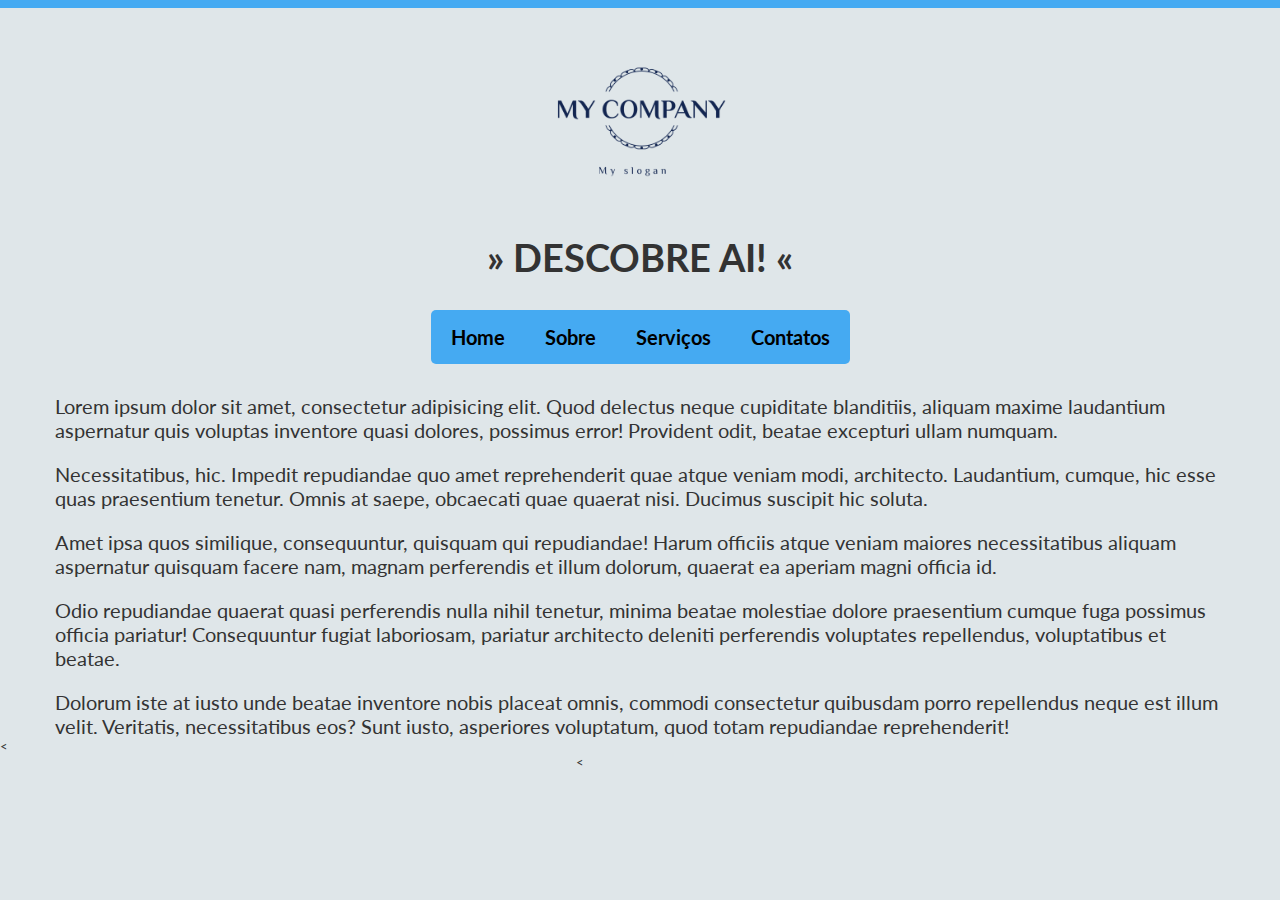
==== index.html @ ab08f39c "Add files via upload" ====
<!DOCTYPE html>
<html lang="pt-br">
<head>
	<meta charset="UTF-8">

	<!-- Metatags do projeto -->
	<meta name="viewport" content="width=device-width, initial-scale=1.0">
	
	<title>DescobreAi!</title>

	<!-- Fonte -->
	<!-- <link href="https://fonts.googleapis.com/css?family=Dosis:400,700" rel="stylesheet"> -->

	<link href="https://fonts.googleapis.com/css?family=Lato&display=swap" rel="stylesheet">

	<!-- Folha de estilo -->
	<link rel="stylesheet" href="estilo.css">
</head>
<body>
	

	<!-- conteudo principal do site / Conteiner pra alinhar o conteudo no centro-->
	<div class="container">
		
		<header class="header">
			<a class="logo" href="#" title="Wtricks Tutoriais">
				<img src="logo.png" alt="DescobreAi WEB" width="200px">
			</a>

			<h1 class="titulo-site">» Descobre Ai! «</h1>

			<!-- Inicio do menu -->
			<nav class="nav">
				<ul class="nav-list">
					<li class="nav-item"><a href="#" title="Home">Home</a></li>
					<li class="nav-item"><a href="#" title="Sobre">Sobre</a></li>
					<li class="nav-item"><a href="#" title="Serviços">Serviços</a></li>
					<li class="nav-item"><a href="#" title="Contatos">Contatos</a></li>
				</ul>
			</nav>
			<!-- fim do menu -->

		</header> <!-- final do header -->

		<section id="principal">
			<p>Lorem ipsum dolor sit amet, consectetur adipisicing elit. Quod delectus neque cupiditate blanditiis, aliquam maxime laudantium aspernatur quis voluptas inventore quasi dolores, possimus error! Provident odit, beatae excepturi ullam numquam.</p>
			<p>Necessitatibus, hic. Impedit repudiandae quo amet reprehenderit quae atque veniam modi, architecto. Laudantium, cumque, hic esse quas praesentium tenetur. Omnis at saepe, obcaecati quae quaerat nisi. Ducimus suscipit hic soluta.</p>
			<p>Amet ipsa quos similique, consequuntur, quisquam qui repudiandae! Harum officiis atque veniam maiores necessitatibus aliquam aspernatur quisquam facere nam, magnam perferendis et illum dolorum, quaerat ea aperiam magni officia id.</p>
			<p>Odio repudiandae quaerat quasi perferendis nulla nihil tenetur, minima beatae molestiae dolore praesentium cumque fuga possimus officia pariatur! Consequuntur fugiat laboriosam, pariatur architecto deleniti perferendis voluptates repellendus, voluptatibus et beatae.</p>
			<p>Dolorum iste at iusto unde beatae inventore nobis placeat omnis, commodi consectetur quibusdam porro repellendus neque est illum velit. Veritatis, necessitatibus eos? Sunt iusto, asperiores voluptatum, quod totam repudiandae reprehenderit!</p>
		</section>
	</div> <!-- Final do container -->

	<!-- script do site -->
	<script src="comportamento.js"></script>

	<<footer>
		<<div class="logotipo">
				<nav class="redes">
				<ul>
					<li><a href="#" target="_blank"><img src="img/facebook.png" alt=""></a></li>
					<li><a href="#" target="_blank"><img src="img/google.png" alt=""></a></li>
					<li><a href="#" target="_blank"><img src="img/instagram.png" alt=""></a></li>
					<li><a href="#" target="_blank"><img src="img/twitter.png" alt=""></a></li>
					<li><a href="#" target="_blank"><img src="img/youtube.png" alt=""></a></li>
				</ul>
			</nav>
		</div>
		
	</footer>
</body>
</html>
---- estilo.css ----
* {
	margin:  0;
	padding:  0;
	box-sizing: border-box;
}

body {
	background:  #dfe6e9;
	font-family: 'Lato', sans-serif;
	/*Medida Utilizada para designer responsivo */
	font-size: 1vw; 
	border-top:  8px solid #45aaf2;	
	color: #333;
}

.container {
	width: 100%;
	margin: 0 auto;
	padding: 0 30px;
}
	@media (min-width: 1170px) {
		.container {
			width: 1170px;
			padding: 0;
			/*border: 1px solid #000 --> debug para validar a margem*/
		}
	}

/* estilo do header */
.header {
}
	.logo {
		display: block;
		width: 200px;
		margin: 20px auto;
		margin-top: 28px;
	}	

	.titulo-site {
		width: 100%;
		text-align: center;
		font-size: 5vw;
		text-transform: uppercase;
		padding: 10px;
	}
		@media (min-width: 768px) {
			.titulo-site {
				font-size: 3vw;
			}
		}

/* estilo do menu */
.nav {
	position: relative;
	display: inline-block;
	font-size: 1.6vw;
	font-weight: 700;
	width: 100%;
	text-align: center;
	display: flex;
	justify-content: center;
	margin-top: 20px;
}
	.nav-list {

	}
		.nav-item {
			float: left;
			*display:  inline;
			zoom: 1;
			list-style: none;
		}
			.nav-item a {
				display: block;
				padding:  15px 20px;
				text-decoration: none;
				color: #000;
				background: #45aaf2;	
			}
				.nav-item:last-child a {
					border-radius: 0 5px 5px 0;
				}

				.nav-item a:hover {
					background: #706fd3;
				}

	/* Menu responsivo tags adcionada no javaScript */
	.nav-mobile {
		display: none;
		cursor:  pointer;
		position: absolute;
		top:  0;
		left: 0;
		background: #45aaf2;
		border-radius: 5px;
		line-height: 50px;
		width: 100%;
		height: 50px;
	} 
		.nav-mobile:after {
			content: "↓ MENU";
		}

	.nav-active {
		display: block !important;
		margin-top: 50px;
	}

	.nav-mobile-open {
		border-radius: 5px 5px 0 0;
	}
		.nav-mobile-open:after {
			content:  "↑ FECHAR MENU";
		}

/* Menu responsivo */
@media (max-width: 480px) {
	.nav-item:first-child a {
		border-radius: 0 !important;
	}
}

@media (min-width: 480px) {
	
	.nav-mobile {
		left: 50%;
		width: 300px;
		margin-left: -150px;
	}

	.nav-item:first-child a {
		border-radius: 5px 0 0 5px;
	}
}
/*Será aplicado nos dispositivos com telas maiores de 768 */
@media (max-width: 768px) {
	.nav {
		font-size: 5vw;
		min-height: 50px;
	}
		.nav-list {
			width: 100%;
			display: none;
		}
			.nav-item {
				width: 100%;
				float: none;
				border-top:  1px solid #FFCF00;
			}
				.nav-item:first-child a {
					border-radius: 5px 5px 0 0;
				}

				.nav-item:last-child a {
					border-radius: 0 0 5px 5px;
				}

	/* Deixa o menu mobile visivel só para celulares e tablets */
	.nav-mobile {
		display: block;
	}
}

.footer {
    posicion: absolute;
    bottom: 0px;
    width: 100%;
}

	.logotipo {
    width: 100%;
    text-align: center;
    font-size: 0.7em;
  }

	.logotipo img {
    width: 20%;
    vertical-align: middle;
}

	.redes {
    width: 100%;
    text-align: center;
}

	.redes img {
    width: 18%;
}

	.redes ul li {
    list-style-type: none;
    display: inline;
}

	@media (min-width: 768px) {
		.footer {
   		 width: 100%;
    	margin-bottom: 3%;
		}

		.logotipo {
    	font-size: 1em;
    	width: 45%;
    	float: left;
    	text-align: center;
		}
		
		.redes {
   		 width: 45%;
    	 float: right;
    	 margin-rigth: 1%;
    	text-align: center;
		}
   }

   @media (min-width: 768px) {


}
	


#principal {
	margin-top:  30px;
}
	#principal p {
		font-size: 3.5vw;
		margin-top: 20px;
	}
		@media (min-width: 768px) {
			#principal p {
				font-size: 1.6vw;
			}
		}
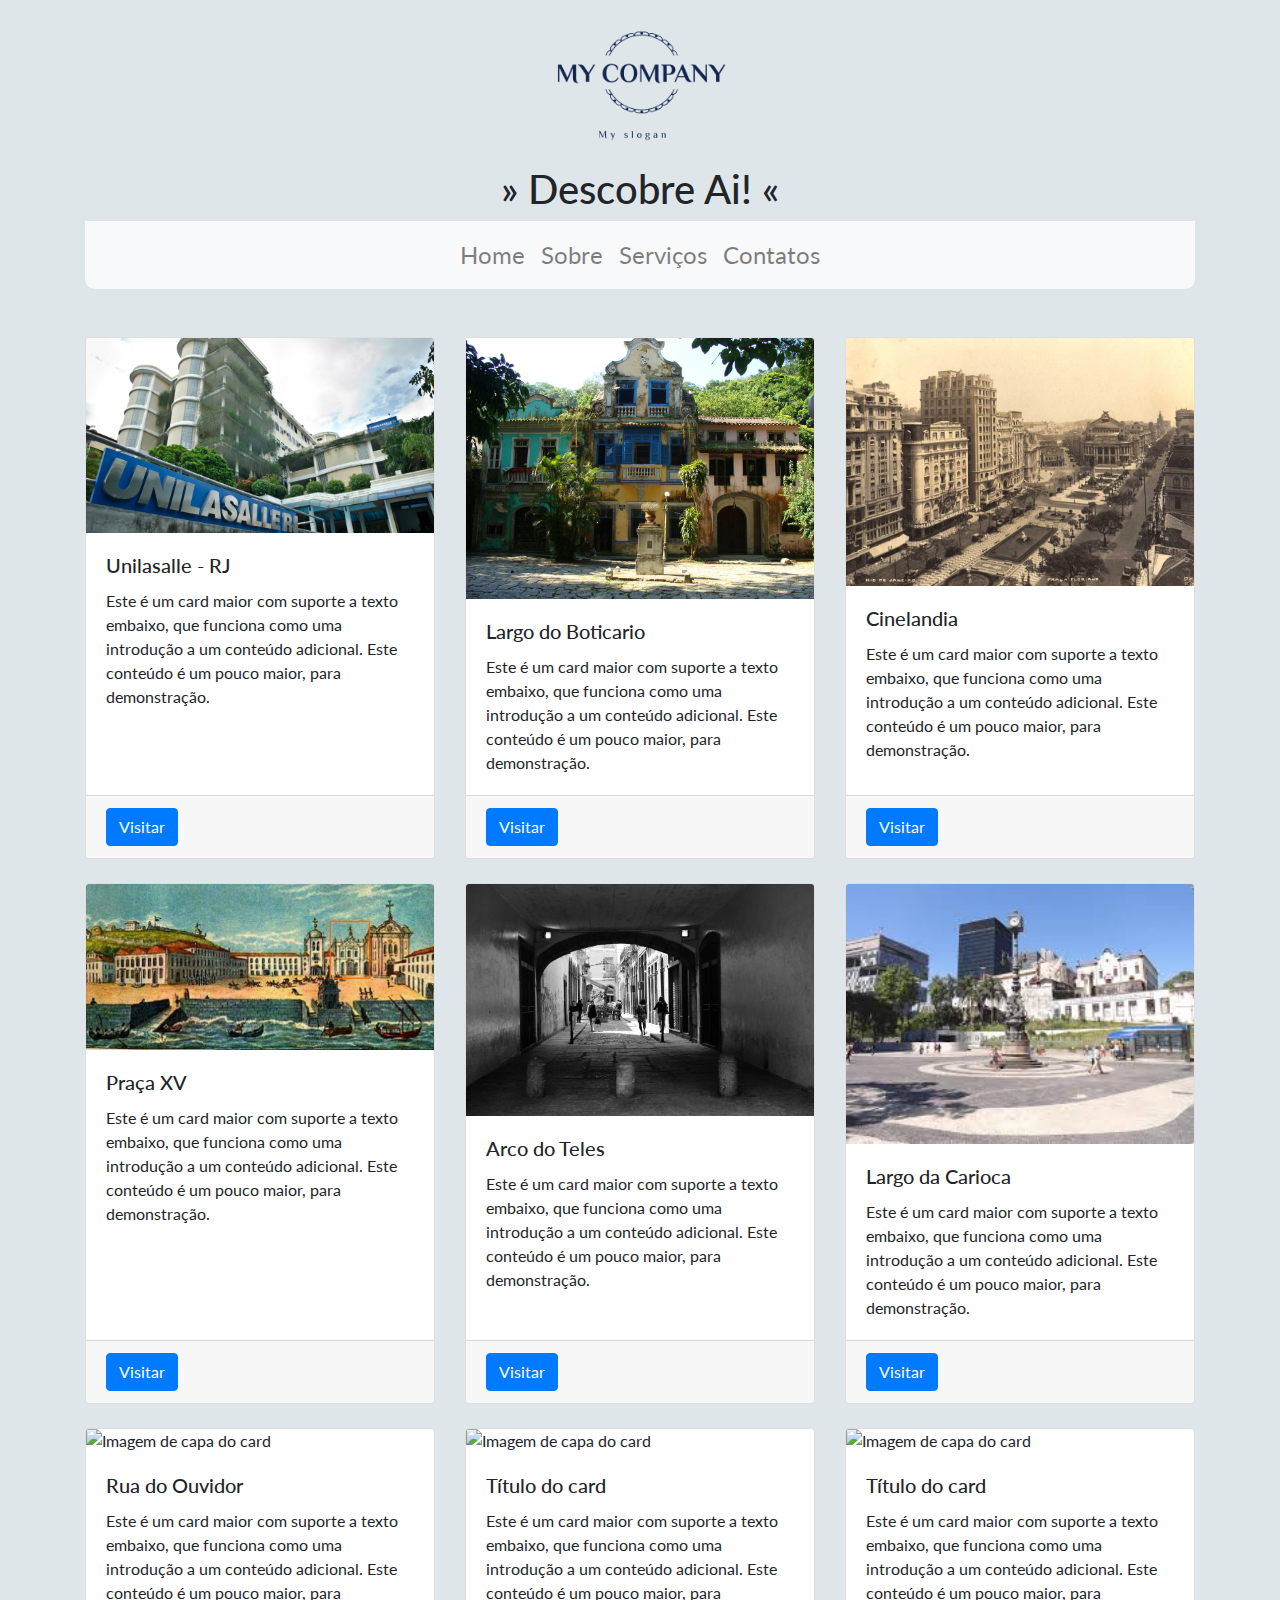
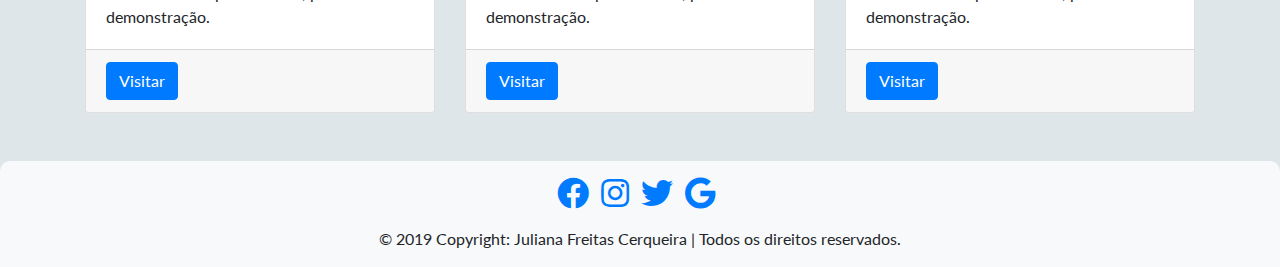
==== commit e304eab4: "Atualização 07/10" ====
--- a/index.html
+++ b/index.html
@@ -8,11 +8,18 @@
 	
 	<title>DescobreAi!</title>
 
-	<!-- Fonte -->
-	<!-- <link href="https://fonts.googleapis.com/css?family=Dosis:400,700" rel="stylesheet"> -->
+	<link rel="stylesheet" href="css/bootstrap.min.css">
+	<script src="js/jquery.js"></script>
+	<script src="js/bootstrap.min.js"></script>
 
+	<!-- Fonte Google -->
 	<link href="https://fonts.googleapis.com/css?family=Lato&display=swap" rel="stylesheet">
 
+	<!-- Font Awesome -->
+	<link href="https://cdnjs.cloudflare.com/ajax/libs/font-awesome/5.11.2/css/all.css" rel="stylesheet">
+
+		
+	
 	<!-- Folha de estilo -->
 	<link rel="stylesheet" href="estilo.css">
 </head>
@@ -21,52 +28,159 @@
 
 	<!-- conteudo principal do site / Conteiner pra alinhar o conteudo no centro-->
 	<div class="container">
-		
-		<header class="header">
-			<a class="logo" href="#" title="Wtricks Tutoriais">
+		<header class="text-center">
+			<a class="logo" href="#" title="">
 				<img src="logo.png" alt="DescobreAi WEB" width="200px">
 			</a>
+			<h1 class="titulo-site">» Descobre Ai! «</h1>
+		</header> <!-- final do header -->
+				
 
-			<h1 class="titulo-site">» Descobre Ai! «</h1>
+		<nav class="navbar sticky-top navbar-expand-lg  navbar-light bg-light" id="navbarDefault"><!-- Inicio do menu -->
+			<button class="navbar-toggler" type="button" data-toggle="collapse" data-target="#navbarNavDropdown" aria-controls="navbarNavDropdown" aria-expanded="false" aria-label="Toggle navigation">
+				<span class="navbar-toggler-icon"></span>
+			</button>
+			<div class="collapse navbar-collapse justify-content-center" id="navbarNavDropdown">
+				<ul class="navbar-nav ">
+					<li class="nav-item"><a class="nav-link" href="index.html" title="Home">Home</a></li>
+					<li class="nav-item"><a class="nav-link" href="sobre.html" title="Sobre">Sobre</a></li>
+					<li class="nav-item"><a class="nav-link" href="#servicos" title="Serviços">Serviços</a></li>
+					<li class="nav-item"><a class="nav-link" href="#contatos" title="Contatos">Contatos</a></li>
+				</ul>
+			</div>
+		</nav>	<!-- fim do menu -->
+		<br/>
+   		<br/>
+		<div class="card-deck">
 
-			<!-- Inicio do menu -->
-			<nav class="nav">
-				<ul class="nav-list">
-					<li class="nav-item"><a href="#" title="Home">Home</a></li>
-					<li class="nav-item"><a href="#" title="Sobre">Sobre</a></li>
-					<li class="nav-item"><a href="#" title="Serviços">Serviços</a></li>
-					<li class="nav-item"><a href="#" title="Contatos">Contatos</a></li>
-				</ul>
-			</nav>
-			<!-- fim do menu -->
+  			<div class="card">
+   				<img class="card-img-top" src="img/unilasalle.png" alt="Imagem de capa do card">
+   					<div class="card-body">
+    					<h5 class="card-title">Unilasalle - RJ</h5>
+    					<p class="card-text">Este é um card maior com suporte a texto embaixo, que funciona como uma introdução a um conteúdo adicional. Este conteúdo é um pouco maior, para demonstração.</p>
+    				</div>
+   				<div class="card-footer">
+      				<a href="#" class="btn btn-primary">Visitar</a>
+    			</div>
+  			</div>
 
-		</header> <!-- final do header -->
+    		<div class="card">
+   				<img class="card-img-top" src="img/boticario.png" alt="Imagem de capa do card">
+   					<div class="card-body">
+    					<h5 class="card-title">Largo do Boticario</h5>
+    					<p class="card-text">Este é um card maior com suporte a texto embaixo, que funciona como uma introdução a um conteúdo adicional. Este conteúdo é um pouco maior, para demonstração.</p>
+    				</div>
+   				<div class="card-footer">
+      				<a href="#" class="btn btn-primary">Visitar</a>
+    			</div>
+  			</div>
 
-		<section id="principal">
-			<p>Lorem ipsum dolor sit amet, consectetur adipisicing elit. Quod delectus neque cupiditate blanditiis, aliquam maxime laudantium aspernatur quis voluptas inventore quasi dolores, possimus error! Provident odit, beatae excepturi ullam numquam.</p>
-			<p>Necessitatibus, hic. Impedit repudiandae quo amet reprehenderit quae atque veniam modi, architecto. Laudantium, cumque, hic esse quas praesentium tenetur. Omnis at saepe, obcaecati quae quaerat nisi. Ducimus suscipit hic soluta.</p>
-			<p>Amet ipsa quos similique, consequuntur, quisquam qui repudiandae! Harum officiis atque veniam maiores necessitatibus aliquam aspernatur quisquam facere nam, magnam perferendis et illum dolorum, quaerat ea aperiam magni officia id.</p>
-			<p>Odio repudiandae quaerat quasi perferendis nulla nihil tenetur, minima beatae molestiae dolore praesentium cumque fuga possimus officia pariatur! Consequuntur fugiat laboriosam, pariatur architecto deleniti perferendis voluptates repellendus, voluptatibus et beatae.</p>
-			<p>Dolorum iste at iusto unde beatae inventore nobis placeat omnis, commodi consectetur quibusdam porro repellendus neque est illum velit. Veritatis, necessitatibus eos? Sunt iusto, asperiores voluptatum, quod totam repudiandae reprehenderit!</p>
-		</section>
+  		  	<div class="card">
+   				<img class="card-img-top" src="img/cinelandia.png" alt="Imagem de capa do card">
+   					<div class="card-body">
+    					<h5 class="card-title">Cinelandia</h5>
+    					<p class="card-text">Este é um card maior com suporte a texto embaixo, que funciona como uma introdução a um conteúdo adicional. Este conteúdo é um pouco maior, para demonstração.</p>
+    				</div>
+   				<div class="card-footer">
+      				<a href="#" class="btn btn-primary">Visitar</a>
+    			</div>
+  			</div>
+</div>
+<br/>
+		<div class="card-deck">
+
+  			<div class="card">
+   				<img class="card-img-top" src="img/praca_xv.png" alt="Imagem de capa do card">
+   					<div class="card-body">
+    					<h5 class="card-title">Praça XV</h5>
+    					<p class="card-text">Este é um card maior com suporte a texto embaixo, que funciona como uma introdução a um conteúdo adicional. Este conteúdo é um pouco maior, para demonstração.</p>
+    				</div>
+   				<div class="card-footer">
+      				<a href="#" class="btn btn-primary">Visitar</a>
+    			</div>
+  			</div>
+
+    		<div class="card">
+   				<img class="card-img-top" src="img/arco_teles.png" alt="Imagem de capa do card">
+   					<div class="card-body">
+    					<h5 class="card-title">Arco do Teles</h5>
+    					<p class="card-text">Este é um card maior com suporte a texto embaixo, que funciona como uma introdução a um conteúdo adicional. Este conteúdo é um pouco maior, para demonstração.</p>
+    				</div>
+   				<div class="card-footer">
+      				<a href="#" class="btn btn-primary">Visitar</a>
+    			</div>
+  			</div>
+
+  		  	<div class="card">
+   				<img class="card-img-top" src="img/largo_carioca.png" alt="Imagem de capa do card">
+   					<div class="card-body">
+    					<h5 class="card-title">Largo da Carioca</h5>
+    					<p class="card-text">Este é um card maior com suporte a texto embaixo, que funciona como uma introdução a um conteúdo adicional. Este conteúdo é um pouco maior, para demonstração.</p>
+    				</div>
+   				<div class="card-footer">
+      				<a href="#" class="btn btn-primary">Visitar</a>
+    			</div>
+  			</div>
+</div>
+<br/>
+		<div class="card-deck">
+
+  			<div class="card">
+   				<img class="card-img-top" src=".../100px180/" alt="Imagem de capa do card">
+   					<div class="card-body">
+    					<h5 class="card-title">Rua do Ouvidor</h5>
+    					<p class="card-text">Este é um card maior com suporte a texto embaixo, que funciona como uma introdução a um conteúdo adicional. Este conteúdo é um pouco maior, para demonstração.</p>
+    				</div>
+   				<div class="card-footer">
+      				<a href="#" class="btn btn-primary">Visitar</a>
+    			</div>
+  			</div>
+
+    		<div class="card">
+   				<img class="card-img-top" src=".../100px180/" alt="Imagem de capa do card">
+   					<div class="card-body">
+    					<h5 class="card-title">Título do card</h5>
+    					<p class="card-text">Este é um card maior com suporte a texto embaixo, que funciona como uma introdução a um conteúdo adicional. Este conteúdo é um pouco maior, para demonstração.</p>
+    				</div>
+   				<div class="card-footer">
+      				<a href="#" class="btn btn-primary">Visitar</a>
+    			</div>
+  			</div>
+
+  		  	<div class="card">
+   				<img class="card-img-top" src=".../100px180/" alt="Imagem de capa do card">
+   					<div class="card-body">
+    					<h5 class="card-title">Título do card</h5>
+    					<p class="card-text">Este é um card maior com suporte a texto embaixo, que funciona como uma introdução a um conteúdo adicional. Este conteúdo é um pouco maior, para demonstração.</p>
+    				</div>
+   				<div class="card-footer">
+      				<a href="#" class="btn btn-primary">Visitar</a>
+    			</div>
+  			</div>
+</div>
+			<!-- Final dos Cards -->
+		</div>
+		<br/>
+   		<br/>
+
+			<!-- Footer -->
+		<footer class="font-small text-center bg-light">
+
+			<div class="pt-3 ">
+				<a class="pr-2 " href=""><i class="fab fa-2x fa-facebook"></i></i></a>
+				<a class="pr-2 " href=""><i class="fab fa-2x fa-instagram"></i></a>
+				<a class="pr-2 " href=""><i class="fab fa-2x fa-twitter"></i></a>
+				<a class="pr-2 " href=""><i class="fab fa-2x fa-google"></i></a>
+			</div>
+
+			<!-- Copyright -->
+			<div class="footer-copyright py-3">© 2019 Copyright: Juliana Freitas Cerqueira | Todos os direitos reservados.</div>
+			<!-- Copyright -->
+
+		</footer>
+		<!-- Footer -->
+		
 	</div> <!-- Final do container -->
 
-	<!-- script do site -->
-	<script src="comportamento.js"></script>
-
-	<<footer>
-		<<div class="logotipo">
-				<nav class="redes">
-				<ul>
-					<li><a href="#" target="_blank"><img src="img/facebook.png" alt=""></a></li>
-					<li><a href="#" target="_blank"><img src="img/google.png" alt=""></a></li>
-					<li><a href="#" target="_blank"><img src="img/instagram.png" alt=""></a></li>
-					<li><a href="#" target="_blank"><img src="img/twitter.png" alt=""></a></li>
-					<li><a href="#" target="_blank"><img src="img/youtube.png" alt=""></a></li>
-				</ul>
-			</nav>
-		</div>
-		
-	</footer>
 </body>
 </html>--- a/estilo.css
+++ b/estilo.css
@@ -1,238 +1,23 @@
-* {
-	margin:  0;
-	padding:  0;
-	box-sizing: border-box;
+﻿body {
+	background:  #dfe6e9;
+	font-family: 'Lato', sans-serif;
 }
 
-body {
-	background:  #dfe6e9;
-	font-family: 'Lato', sans-serif;
-	/*Medida Utilizada para designer responsivo */
-	font-size: 1vw; 
-	border-top:  8px solid #45aaf2;	
-	color: #333;
+nav{
+	border-bottom-left-radius: 10px;
+	border-bottom-right-radius: 10px;
+	font-size: 150%
 }
 
-.container {
-	width: 100%;
-	margin: 0 auto;
-	padding: 0 30px;
-}
-	@media (min-width: 1170px) {
-		.container {
-			width: 1170px;
-			padding: 0;
-			/*border: 1px solid #000 --> debug para validar a margem*/
-		}
-	}
-
-/* estilo do header */
-.header {
-}
-	.logo {
-		display: block;
-		width: 200px;
-		margin: 20px auto;
-		margin-top: 28px;
-	}	
-
-	.titulo-site {
-		width: 100%;
-		text-align: center;
-		font-size: 5vw;
-		text-transform: uppercase;
-		padding: 10px;
-	}
-		@media (min-width: 768px) {
-			.titulo-site {
-				font-size: 3vw;
-			}
-		}
-
-/* estilo do menu */
-.nav {
-	position: relative;
-	display: inline-block;
-	font-size: 1.6vw;
-	font-weight: 700;
-	width: 100%;
-	text-align: center;
-	display: flex;
-	justify-content: center;
-	margin-top: 20px;
-}
-	.nav-list {
-
-	}
-		.nav-item {
-			float: left;
-			*display:  inline;
-			zoom: 1;
-			list-style: none;
-		}
-			.nav-item a {
-				display: block;
-				padding:  15px 20px;
-				text-decoration: none;
-				color: #000;
-				background: #45aaf2;	
-			}
-				.nav-item:last-child a {
-					border-radius: 0 5px 5px 0;
-				}
-
-				.nav-item a:hover {
-					background: #706fd3;
-				}
-
-	/* Menu responsivo tags adcionada no javaScript */
-	.nav-mobile {
-		display: none;
-		cursor:  pointer;
-		position: absolute;
-		top:  0;
-		left: 0;
-		background: #45aaf2;
-		border-radius: 5px;
-		line-height: 50px;
-		width: 100%;
-		height: 50px;
-	} 
-		.nav-mobile:after {
-			content: "↓ MENU";
-		}
-
-	.nav-active {
-		display: block !important;
-		margin-top: 50px;
-	}
-
-	.nav-mobile-open {
-		border-radius: 5px 5px 0 0;
-	}
-		.nav-mobile-open:after {
-			content:  "↑ FECHAR MENU";
-		}
-
-/* Menu responsivo */
-@media (max-width: 480px) {
-	.nav-item:first-child a {
-		border-radius: 0 !important;
-	}
+footer{
+	border-top-left-radius: 10px;
+	border-top-right-radius: 10px;
 }
 
-@media (min-width: 480px) {
-	
-	.nav-mobile {
-		left: 50%;
-		width: 300px;
-		margin-left: -150px;
-	}
 
-	.nav-item:first-child a {
-		border-radius: 5px 0 0 5px;
-	}
+section{
+	padding-top: 60px;
 }
-/*Será aplicado nos dispositivos com telas maiores de 768 */
-@media (max-width: 768px) {
-	.nav {
-		font-size: 5vw;
-		min-height: 50px;
-	}
-		.nav-list {
-			width: 100%;
-			display: none;
-		}
-			.nav-item {
-				width: 100%;
-				float: none;
-				border-top:  1px solid #FFCF00;
-			}
-				.nav-item:first-child a {
-					border-radius: 5px 5px 0 0;
-				}
-
-				.nav-item:last-child a {
-					border-radius: 0 0 5px 5px;
-				}
-
-	/* Deixa o menu mobile visivel só para celulares e tablets */
-	.nav-mobile {
-		display: block;
-	}
-}
-
-.footer {
-    posicion: absolute;
-    bottom: 0px;
-    width: 100%;
-}
-
-	.logotipo {
-    width: 100%;
-    text-align: center;
-    font-size: 0.7em;
-  }
-
-	.logotipo img {
-    width: 20%;
-    vertical-align: middle;
-}
-
-	.redes {
-    width: 100%;
-    text-align: center;
-}
-
-	.redes img {
-    width: 18%;
-}
-
-	.redes ul li {
-    list-style-type: none;
-    display: inline;
-}
-
-	@media (min-width: 768px) {
-		.footer {
-   		 width: 100%;
-    	margin-bottom: 3%;
-		}
-
-		.logotipo {
-    	font-size: 1em;
-    	width: 45%;
-    	float: left;
-    	text-align: center;
-		}
-		
-		.redes {
-   		 width: 45%;
-    	 float: right;
-    	 margin-rigth: 1%;
-    	text-align: center;
-		}
-   }
-
-   @media (min-width: 768px) {
-
-
-}
-	
-
-
-#principal {
-	margin-top:  30px;
-}
-	#principal p {
-		font-size: 3.5vw;
-		margin-top: 20px;
-	}
-		@media (min-width: 768px) {
-			#principal p {
-				font-size: 1.6vw;
-			}
-		}
 
 
 
@@ -244,14 +29,3 @@
 
 
 
-
-
-
-
-
-
-
-
-
-
-
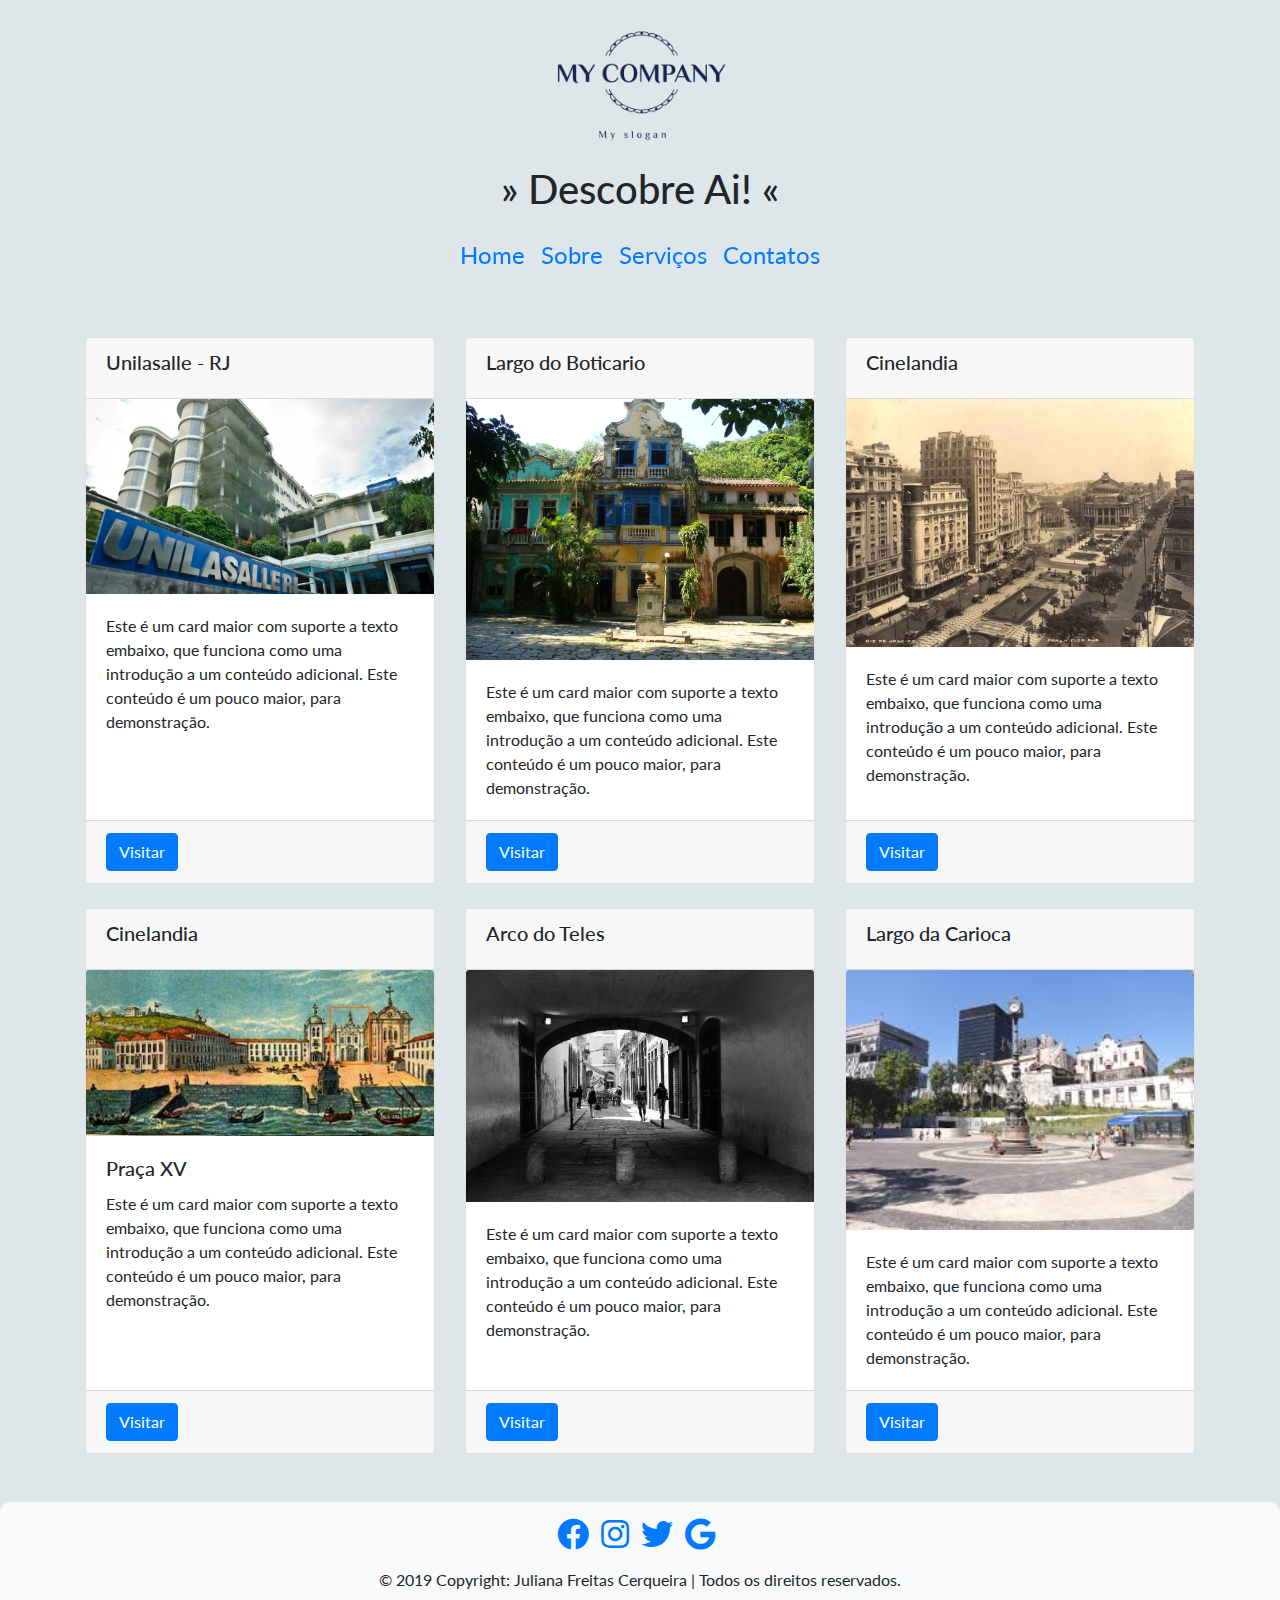
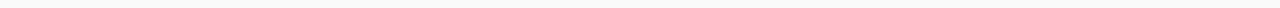
==== commit bd1616c7: "CSS alterado" ====
--- a/index.html
+++ b/index.html
@@ -29,14 +29,16 @@
 	<!-- conteudo principal do site / Conteiner pra alinhar o conteudo no centro-->
 	<div class="container">
 		<header class="text-center">
-			<a class="logo" href="#" title="">
+			<a class="logo" href="#" title="DescobreAi">
 				<img src="logo.png" alt="DescobreAi WEB" width="200px">
 			</a>
 			<h1 class="titulo-site">» Descobre Ai! «</h1>
-		</header> <!-- final do header -->
+		</header> 
+    <!-- final do header -->
 				
-
-		<nav class="navbar sticky-top navbar-expand-lg  navbar-light bg-light" id="navbarDefault"><!-- Inicio do menu -->
+    <!-- Inicio do menu --> 
+     <!-- "navbar-light bg-light"  deixa o menu claro -->
+		<nav class="navbar sticky-top navbar-expand-lg  " id="navbarDefault">
 			<button class="navbar-toggler" type="button" data-toggle="collapse" data-target="#navbarNavDropdown" aria-controls="navbarNavDropdown" aria-expanded="false" aria-label="Toggle navigation">
 				<span class="navbar-toggler-icon"></span>
 			</button>
@@ -54,9 +56,12 @@
 		<div class="card-deck">
 
   			<div class="card">
-   				<img class="card-img-top" src="img/unilasalle.png" alt="Imagem de capa do card">
+          <div class="card-header">
+             <h5 class="card-title">Unilasalle - RJ</h5>
+          </div>
+   				<img class="card-img-top" src="img/unilasalle.png" alt="Imagem de capa do card" >
    					<div class="card-body">
-    					<h5 class="card-title">Unilasalle - RJ</h5>
+    					
     					<p class="card-text">Este é um card maior com suporte a texto embaixo, que funciona como uma introdução a um conteúdo adicional. Este conteúdo é um pouco maior, para demonstração.</p>
     				</div>
    				<div class="card-footer">
@@ -65,9 +70,12 @@
   			</div>
 
     		<div class="card">
+          <div class="card-header">
+             <h5 class="card-title">Largo do Boticario</h5>
+          </div>
    				<img class="card-img-top" src="img/boticario.png" alt="Imagem de capa do card">
    					<div class="card-body">
-    					<h5 class="card-title">Largo do Boticario</h5>
+    					
     					<p class="card-text">Este é um card maior com suporte a texto embaixo, que funciona como uma introdução a um conteúdo adicional. Este conteúdo é um pouco maior, para demonstração.</p>
     				</div>
    				<div class="card-footer">
@@ -76,9 +84,12 @@
   			</div>
 
   		  	<div class="card">
+             <div class="card-header">
+                <h5 class="card-title">Cinelandia</h5>
+             </div>
    				<img class="card-img-top" src="img/cinelandia.png" alt="Imagem de capa do card">
    					<div class="card-body">
-    					<h5 class="card-title">Cinelandia</h5>
+    					
     					<p class="card-text">Este é um card maior com suporte a texto embaixo, que funciona como uma introdução a um conteúdo adicional. Este conteúdo é um pouco maior, para demonstração.</p>
     				</div>
    				<div class="card-footer">
@@ -90,7 +101,11 @@
 		<div class="card-deck">
 
   			<div class="card">
-   				<img class="card-img-top" src="img/praca_xv.png" alt="Imagem de capa do card">
+
+          <div class="card-header">
+             <h5 class="card-title">Cinelandia</h5>
+          </div>          
+   				<img class="card-img-top" src="img/praca_xv.png" alt="Imagem de capa do card" class="rounded-lg">
    					<div class="card-body">
     					<h5 class="card-title">Praça XV</h5>
     					<p class="card-text">Este é um card maior com suporte a texto embaixo, que funciona como uma introdução a um conteúdo adicional. Este conteúdo é um pouco maior, para demonstração.</p>
@@ -101,9 +116,12 @@
   			</div>
 
     		<div class="card">
+          <div class="card-header">
+             <h5 class="card-title">Arco do Teles</h5>
+          </div>
    				<img class="card-img-top" src="img/arco_teles.png" alt="Imagem de capa do card">
    					<div class="card-body">
-    					<h5 class="card-title">Arco do Teles</h5>
+    					
     					<p class="card-text">Este é um card maior com suporte a texto embaixo, que funciona como uma introdução a um conteúdo adicional. Este conteúdo é um pouco maior, para demonstração.</p>
     				</div>
    				<div class="card-footer">
@@ -112,9 +130,12 @@
   			</div>
 
   		  	<div class="card">
+            <div class="card-header">
+                <h5 class="card-title">Largo da Carioca</h5>
+            </div>
    				<img class="card-img-top" src="img/largo_carioca.png" alt="Imagem de capa do card">
    					<div class="card-body">
-    					<h5 class="card-title">Largo da Carioca</h5>
+    					
     					<p class="card-text">Este é um card maior com suporte a texto embaixo, que funciona como uma introdução a um conteúdo adicional. Este conteúdo é um pouco maior, para demonstração.</p>
     				</div>
    				<div class="card-footer">
@@ -123,46 +144,9 @@
   			</div>
 </div>
 <br/>
-		<div class="card-deck">
-
-  			<div class="card">
-   				<img class="card-img-top" src=".../100px180/" alt="Imagem de capa do card">
-   					<div class="card-body">
-    					<h5 class="card-title">Rua do Ouvidor</h5>
-    					<p class="card-text">Este é um card maior com suporte a texto embaixo, que funciona como uma introdução a um conteúdo adicional. Este conteúdo é um pouco maior, para demonstração.</p>
-    				</div>
-   				<div class="card-footer">
-      				<a href="#" class="btn btn-primary">Visitar</a>
-    			</div>
-  			</div>
-
-    		<div class="card">
-   				<img class="card-img-top" src=".../100px180/" alt="Imagem de capa do card">
-   					<div class="card-body">
-    					<h5 class="card-title">Título do card</h5>
-    					<p class="card-text">Este é um card maior com suporte a texto embaixo, que funciona como uma introdução a um conteúdo adicional. Este conteúdo é um pouco maior, para demonstração.</p>
-    				</div>
-   				<div class="card-footer">
-      				<a href="#" class="btn btn-primary">Visitar</a>
-    			</div>
-  			</div>
-
-  		  	<div class="card">
-   				<img class="card-img-top" src=".../100px180/" alt="Imagem de capa do card">
-   					<div class="card-body">
-    					<h5 class="card-title">Título do card</h5>
-    					<p class="card-text">Este é um card maior com suporte a texto embaixo, que funciona como uma introdução a um conteúdo adicional. Este conteúdo é um pouco maior, para demonstração.</p>
-    				</div>
-   				<div class="card-footer">
-      				<a href="#" class="btn btn-primary">Visitar</a>
-    			</div>
-  			</div>
-</div>
 			<!-- Final dos Cards -->
 		</div>
 		<br/>
-   		<br/>
-
 			<!-- Footer -->
 		<footer class="font-small text-center bg-light">
 
@@ -182,5 +166,9 @@
 		
 	</div> <!-- Final do container -->
 
+<script src="https://cdnjs.cloudflare.com/ajax/libs/jquery/3.4.1/jquery.min.js" integrity="sha256-CSXorXvZcTkaix6Yvo6HppcZGetbYMGWSFlBw8HfCJo=" crossorigin="anonymous"></script>
+<script src="https://cdnjs.cloudflare.com/ajax/libs/popper.js/1.14.3/umd/popper.min.js" integrity="sha384-ZMP7rVo3mIykV+2+9J3UJ46jBk0WLaUAdn689aCwoqbBJiSnjAK/l8WvCWPIPm49" crossorigin="anonymous"></script>
+<script src="https://stackpath.bootstrapcdn.com/bootstrap/4.1.3/js/bootstrap.min.js" integrity="sha384-ChfqqxuZUCnJSK3+MXmPNIyE6ZbWh2IMqE241rYiqJxyMiZ6OW/JmZQ5stwEULTy" crossorigin="anonymous"></script>
+
 </body>
 </html>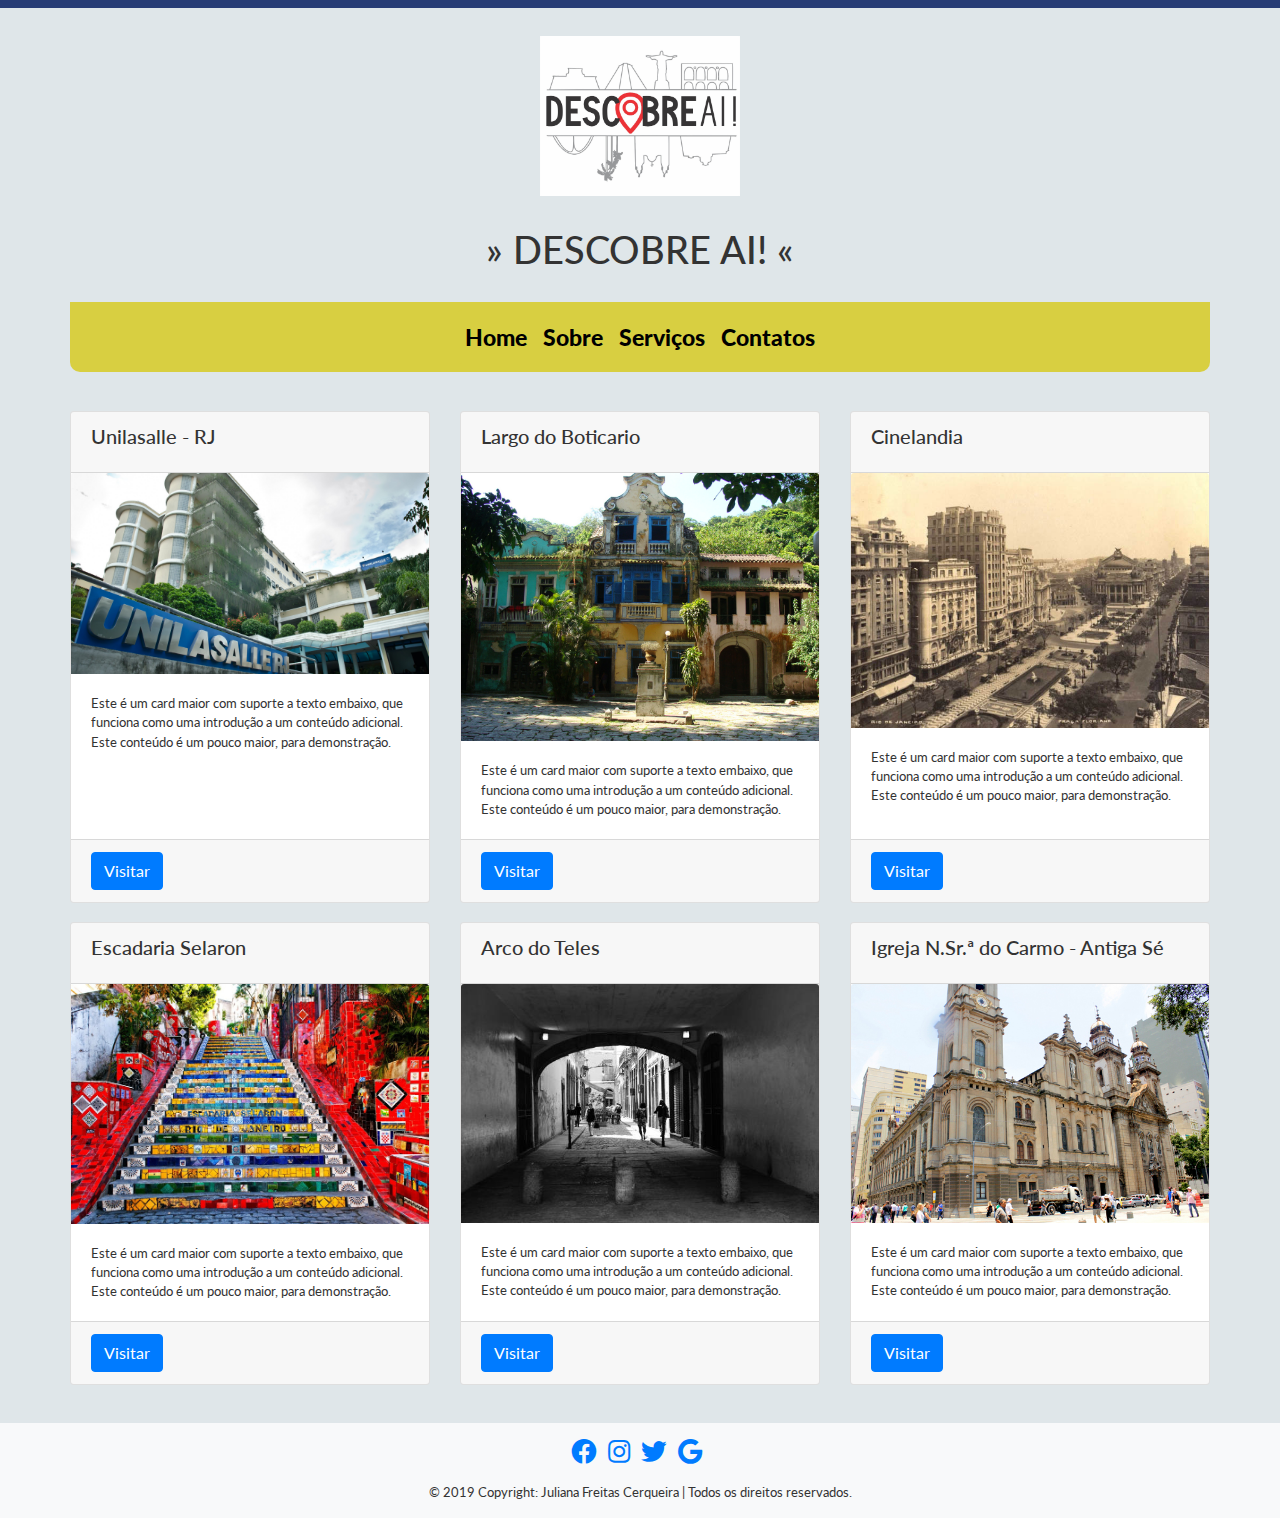
==== commit e3aa0c00: "atualizado 23/10" ====
--- a/index.html
+++ b/index.html
@@ -30,7 +30,7 @@
 	<div class="container">
 		<header class="text-center">
 			<a class="logo" href="#" title="DescobreAi">
-				<img src="logo.png" alt="DescobreAi WEB" width="200px">
+				<img src="img/logo_descobreai.jpg" alt="DescobreAi WEB" width="200px">
 			</a>
 			<h1 class="titulo-site">» Descobre Ai! «</h1>
 		</header> 
@@ -65,7 +65,7 @@
     					<p class="card-text">Este é um card maior com suporte a texto embaixo, que funciona como uma introdução a um conteúdo adicional. Este conteúdo é um pouco maior, para demonstração.</p>
     				</div>
    				<div class="card-footer">
-      				<a href="#" class="btn btn-primary">Visitar</a>
+      				<a href="unilasalle.html" class="btn btn-primary">Visitar</a>
     			</div>
   			</div>
 
@@ -79,7 +79,7 @@
     					<p class="card-text">Este é um card maior com suporte a texto embaixo, que funciona como uma introdução a um conteúdo adicional. Este conteúdo é um pouco maior, para demonstração.</p>
     				</div>
    				<div class="card-footer">
-      				<a href="#" class="btn btn-primary">Visitar</a>
+      				<a href="largo_boticario.html" class="btn btn-primary">Visitar</a>
     			</div>
   			</div>
 
@@ -93,7 +93,7 @@
     					<p class="card-text">Este é um card maior com suporte a texto embaixo, que funciona como uma introdução a um conteúdo adicional. Este conteúdo é um pouco maior, para demonstração.</p>
     				</div>
    				<div class="card-footer">
-      				<a href="#" class="btn btn-primary">Visitar</a>
+      				<a href="cinelandia.html" class="btn btn-primary">Visitar</a>
     			</div>
   			</div>
 </div>
@@ -103,15 +103,14 @@
   			<div class="card">
 
           <div class="card-header">
-             <h5 class="card-title">Cinelandia</h5>
+             <h5 class="card-title">Escadaria Selaron</h5>
           </div>          
-   				<img class="card-img-top" src="img/praca_xv.png" alt="Imagem de capa do card" class="rounded-lg">
+   				<img class="card-img-top" src="img/selaron.png" alt="Imagem de capa do card" class="rounded-lg">
    					<div class="card-body">
-    					<h5 class="card-title">Praça XV</h5>
     					<p class="card-text">Este é um card maior com suporte a texto embaixo, que funciona como uma introdução a um conteúdo adicional. Este conteúdo é um pouco maior, para demonstração.</p>
     				</div>
    				<div class="card-footer">
-      				<a href="#" class="btn btn-primary">Visitar</a>
+      				<a href="selaron.html" class="btn btn-primary">Visitar</a>
     			</div>
   			</div>
 
@@ -125,21 +124,21 @@
     					<p class="card-text">Este é um card maior com suporte a texto embaixo, que funciona como uma introdução a um conteúdo adicional. Este conteúdo é um pouco maior, para demonstração.</p>
     				</div>
    				<div class="card-footer">
-      				<a href="#" class="btn btn-primary">Visitar</a>
+      				<a href="arco_teles.html" class="btn btn-primary">Visitar</a>
     			</div>
   			</div>
 
   		  	<div class="card">
             <div class="card-header">
-                <h5 class="card-title">Largo da Carioca</h5>
+                <h5 class="card-title">Igreja N.Sr.ª do Carmo - Antiga Sé
             </div>
-   				<img class="card-img-top" src="img/largo_carioca.png" alt="Imagem de capa do card">
+   				<img class="card-img-top" src="img/antiga_se.png" alt="Imagem de capa do card">
    					<div class="card-body">
     					
     					<p class="card-text">Este é um card maior com suporte a texto embaixo, que funciona como uma introdução a um conteúdo adicional. Este conteúdo é um pouco maior, para demonstração.</p>
     				</div>
    				<div class="card-footer">
-      				<a href="#" class="btn btn-primary">Visitar</a>
+      				<a href="igreja_se.html" class="btn btn-primary">Visitar</a>
     			</div>
   			</div>
 </div>
--- a/estilo.css
+++ b/estilo.css
@@ -1,13 +1,136 @@
-﻿body {
+body {
 	background:  #dfe6e9;
 	font-family: 'Lato', sans-serif;
+	/*Medida Utilizada para designer responsivo */
+	font-size: 1vw; 
+	border-top:  8px solid #273c75;	
+	color: #333;
 }
+.container {
+	width: 100%;
+	margin: 0 auto;
+	padding: 0 30px;
+
+}
+	@media (min-width: 1170px) {
+		.container {
+			width: 1170px;
+			padding: 0;
+			/*border: 1px solid #000 --> debug para validar a margem*/
+		}
+	}
+
+/* estilo do header */
+.header {
+}
+	.logo {
+		display: block;
+		width: 200px;
+		margin: 20px auto;
+		margin-top: 28px;
+	}	
+
+	.titulo-site {
+		width: 100%;
+		text-align: center;
+		font-size: 5vw;
+		text-transform: uppercase;
+		padding: 10px;
+	}
+		@media (min-width: 768px) {
+			.titulo-site {
+				font-size: 3vw;
+			}
+		}
 
 nav{
 	border-bottom-left-radius: 10px;
 	border-bottom-right-radius: 10px;
-	font-size: 150%
+	font-size: 250%
+	position: relative;
+	display: inline-block;
+	font-size: 1.8vw;
+	font-weight: 1000;
+	width: 100%;
+	text-align: center;
+	display: flex;
+	justify-content: center;
+	margin-top: 20px;
+	background: #D8CF41;
 }
+
+	.navbar-nav{
+
+	}
+
+		.nav-item a {
+				display: block;
+				padding:  10px 15px;
+				text-decoration: none;
+				color: #000;
+				background: #D8CF41;	
+
+			}
+
+				.nav-item:last-child a {
+					border-radius: 0 5px 5px 0;
+
+				}
+
+				.nav-item a:hover {
+					background:  #dfe6e9;
+				}
+
+/* Menu responsivo */
+@media (max-width: 480px) {
+	.nav-item:first-child a {
+		border-radius: 0 ;
+
+	}
+}
+
+@media (min-width: 480px) {
+	
+	.navbar-nav-mobile {
+		left: 50%;
+		width: 300px;
+		margin-left: -150px;
+
+	}
+
+	.nav-item:first-child a {
+		border-radius: 5px 0 0 5px;
+	}
+}
+/*Será aplicado nos dispositivos com telas maiores de 768 */
+@media (max-width: 768px) {
+	.navbar-nav {
+
+		font-size: 1.8vw;
+		font-weight: 1000;
+	}
+		.nav-list {
+			width: 100%;
+			display: none;
+		}
+			.nav-item {
+				width: 100%;
+				float: none;
+				border-top:  1px solid #121211;
+			}
+				.nav-item:first-child a {
+					border-radius: 5px 5px 0 0;
+				}
+
+				.nav-item:last-child a {
+					border-radius: 0 0 5px 5px;
+				}
+
+	/* Deixa o menu mobile visivel só para celulares e tablets */
+	.nav-mobile {
+		display: block;
+	}
+
 
 footer{
 	border-top-left-radius: 10px;
@@ -29,3 +152,5 @@
 
 
 
+
+
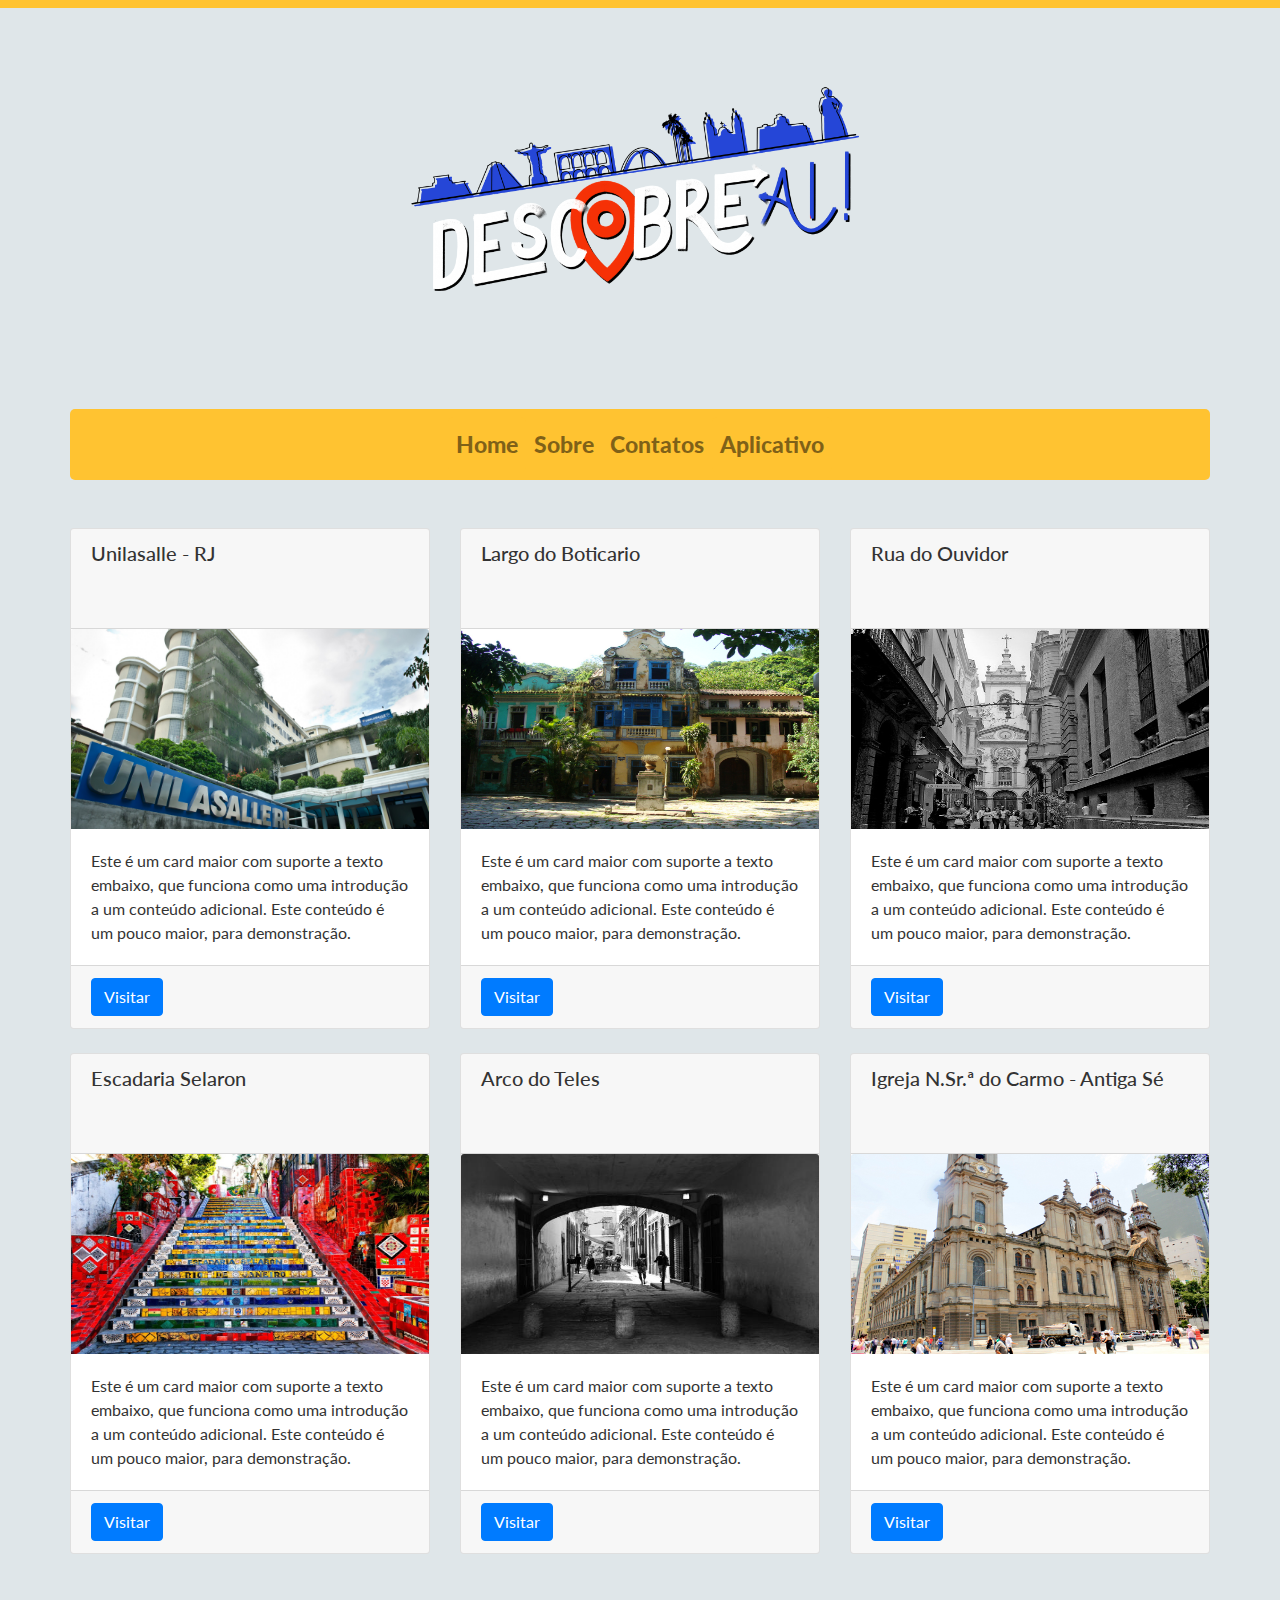
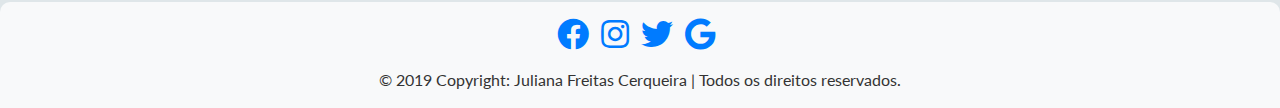
==== commit 93ccaccd: "quase lá 24/11" ====
--- a/index.html
+++ b/index.html
@@ -1,173 +1,179 @@
 <!DOCTYPE html>
 <html lang="pt-br">
 <head>
-	<meta charset="UTF-8">
+  <meta charset="UTF-8">
 
-	<!-- Metatags do projeto -->
-	<meta name="viewport" content="width=device-width, initial-scale=1.0">
-	
-	<title>DescobreAi!</title>
+  <!-- Metatags do projeto -->
+  <meta name="viewport" content="width=device-width, initial-scale=1.0">
+  
+      <!-- Bootstrap CSS -->
+    <link rel="stylesheet" href="https://stackpath.bootstrapcdn.com/bootstrap/4.3.1/css/bootstrap.min.css" integrity="sha384-ggOyR0iXCbMQv3Xipma34MD+dH/1fQ784/j6cY/iJTQUOhcWr7x9JvoRxT2MZw1T" crossorigin="anonymous">
+    
+    <!-- Fonte Google -->
+    <link href="https://fonts.googleapis.com/css?family=Lato&display=swap" rel="stylesheet">
+  
+    <!-- Font Awesome -->
+    <link href="https://cdnjs.cloudflare.com/ajax/libs/font-awesome/5.11.2/css/all.css" rel="stylesheet">
+        
+    <!-- Folha de estilo -->
+    <link rel="stylesheet" href="estilo.css">
 
-	<link rel="stylesheet" href="css/bootstrap.min.css">
-	<script src="js/jquery.js"></script>
-	<script src="js/bootstrap.min.js"></script>
+  <title>DescobreAi!</title>
 
-	<!-- Fonte Google -->
-	<link href="https://fonts.googleapis.com/css?family=Lato&display=swap" rel="stylesheet">
-
-	<!-- Font Awesome -->
-	<link href="https://cdnjs.cloudflare.com/ajax/libs/font-awesome/5.11.2/css/all.css" rel="stylesheet">
-
-		
-	
-	<!-- Folha de estilo -->
-	<link rel="stylesheet" href="estilo.css">
 </head>
 <body>
-	
-
-	<!-- conteudo principal do site / Conteiner pra alinhar o conteudo no centro-->
-	<div class="container">
-		<header class="text-center">
-			<a class="logo" href="#" title="DescobreAi">
-				<img src="img/logo_descobreai.jpg" alt="DescobreAi WEB" width="200px">
-			</a>
-			<h1 class="titulo-site">» Descobre Ai! «</h1>
-		</header> 
+ 
+  <!-- conteudo principal do site / Conteiner pra alinhar o conteudo no centro-->
+  <div class="container">
+    <header class="text-center">
+		<div class="logo">
+        <img src="img/logo.png" class="img-fluid" alt="DescobreAi WEB">
+		<div>
+    </header> 
     <!-- final do header -->
-				
+        
     <!-- Inicio do menu --> 
      <!-- "navbar-light bg-light"  deixa o menu claro -->
-		<nav class="navbar sticky-top navbar-expand-lg  " id="navbarDefault">
-			<button class="navbar-toggler" type="button" data-toggle="collapse" data-target="#navbarNavDropdown" aria-controls="navbarNavDropdown" aria-expanded="false" aria-label="Toggle navigation">
-				<span class="navbar-toggler-icon"></span>
-			</button>
-			<div class="collapse navbar-collapse justify-content-center" id="navbarNavDropdown">
-				<ul class="navbar-nav ">
-					<li class="nav-item"><a class="nav-link" href="index.html" title="Home">Home</a></li>
-					<li class="nav-item"><a class="nav-link" href="sobre.html" title="Sobre">Sobre</a></li>
-					<li class="nav-item"><a class="nav-link" href="#servicos" title="Serviços">Serviços</a></li>
-					<li class="nav-item"><a class="nav-link" href="#contatos" title="Contatos">Contatos</a></li>
-				</ul>
-			</div>
-		</nav>	<!-- fim do menu -->
-		<br/>
-   		<br/>
-		<div class="card-deck">
+    <nav class="navbar sticky-top navbar-light navbar-expand-lg  " id="navbarDefault">
+      <button class="navbar-toggler" type="button" data-toggle="collapse" data-target="#navbarNavDropdown" aria-controls="navbarNavDropdown" aria-expanded="false" aria-label="Toggle navigation">
+        <span class="navbar-toggler-icon"></span>
+      </button>
+      <div class="collapse navbar-collapse justify-content-center" id="navbarNavDropdown">
+        <ul class="navbar-nav ">
+          <li class="nav-item"><a class="nav-link" href="index.html" title="Home">Home</a></li>
+          <li class="nav-item"><a class="nav-link" href="sobre.html" title="Sobre">Sobre</a></li>
+          <li class="nav-item"><a class="nav-link" href="contato.html" title="Contatos">Contatos</a></li>
+          <li class="nav-item"><a class="nav-link" href="aplicativo.html" title="Aplicativo">Aplicativo</a></li>
+        </ul>
+      </div>
+    </nav>  <!-- fim do menu -->
+    <br/>
+    <br/>
+    <div class="card-deck">
 
-  			<div class="card">
+        <div class="card">
           <div class="card-header">
              <h5 class="card-title">Unilasalle - RJ</h5>
           </div>
-   				<img class="card-img-top" src="img/unilasalle.png" alt="Imagem de capa do card" >
-   					<div class="card-body">
-    					
-    					<p class="card-text">Este é um card maior com suporte a texto embaixo, que funciona como uma introdução a um conteúdo adicional. Este conteúdo é um pouco maior, para demonstração.</p>
-    				</div>
-   				<div class="card-footer">
-      				<a href="unilasalle.html" class="btn btn-primary">Visitar</a>
-    			</div>
-  			</div>
+          <img class="card-img-top" src="img/unilasalle.png" alt="Imagem de capa do card" >
+            <div class="card-body text-wrap text-truncate ">
+              
+              <p class="card-text">Este é um card maior com suporte a texto embaixo, que funciona como uma introdução a um conteúdo adicional. Este conteúdo é um pouco maior, para demonstração.</p>
+            </div>
+          <div class="card-footer">
+              <a href="unilasalle.html" class="btn btn-primary">Visitar</a>
+          </div>
+        </div>
 
-    		<div class="card">
+        <div class="card">
           <div class="card-header">
              <h5 class="card-title">Largo do Boticario</h5>
           </div>
-   				<img class="card-img-top" src="img/boticario.png" alt="Imagem de capa do card">
-   					<div class="card-body">
-    					
-    					<p class="card-text">Este é um card maior com suporte a texto embaixo, que funciona como uma introdução a um conteúdo adicional. Este conteúdo é um pouco maior, para demonstração.</p>
-    				</div>
-   				<div class="card-footer">
-      				<a href="largo_boticario.html" class="btn btn-primary">Visitar</a>
-    			</div>
-  			</div>
+          <img class="card-img-top" src="img/boticario.png" alt="Imagem de capa do card">
+            <div class="card-body text-wrap text-truncate ">
+              
+              <p class="card-text">Este é um card maior com suporte a texto embaixo, que funciona como uma introdução a um conteúdo adicional. Este conteúdo é um pouco maior, para demonstração.</p>
+            </div>
+          <div class="card-footer">
+              <a href="largo_boticario.html" class="btn btn-primary">Visitar</a>
+          </div>
+        </div>
 
-  		  	<div class="card">
+          <div class="card">
              <div class="card-header">
-                <h5 class="card-title">Cinelandia</h5>
+                <h5 class="card-title">Rua do Ouvidor</h5>
              </div>
-   				<img class="card-img-top" src="img/cinelandia.png" alt="Imagem de capa do card">
-   					<div class="card-body">
-    					
-    					<p class="card-text">Este é um card maior com suporte a texto embaixo, que funciona como uma introdução a um conteúdo adicional. Este conteúdo é um pouco maior, para demonstração.</p>
-    				</div>
-   				<div class="card-footer">
-      				<a href="cinelandia.html" class="btn btn-primary">Visitar</a>
-    			</div>
-  			</div>
+          <img class="card-img-top" src="img/ouvidor.png" alt="Imagem de capa do card">
+            <div class="card-body text-wrap text-truncate ">
+              
+              <p class="card-text">Este é um card maior com suporte a texto embaixo, que funciona como uma introdução a um conteúdo adicional. Este conteúdo é um pouco maior, para demonstração.</p>
+            </div>
+          <div class="card-footer">
+              <a href="ouvidor.html" class="btn btn-primary">Visitar</a>
+          </div>
+        </div>
 </div>
 <br/>
-		<div class="card-deck">
+    <div class="card-deck">
 
-  			<div class="card">
+        <div class="card">
 
           <div class="card-header">
              <h5 class="card-title">Escadaria Selaron</h5>
           </div>          
-   				<img class="card-img-top" src="img/selaron.png" alt="Imagem de capa do card" class="rounded-lg">
-   					<div class="card-body">
-    					<p class="card-text">Este é um card maior com suporte a texto embaixo, que funciona como uma introdução a um conteúdo adicional. Este conteúdo é um pouco maior, para demonstração.</p>
-    				</div>
-   				<div class="card-footer">
-      				<a href="selaron.html" class="btn btn-primary">Visitar</a>
-    			</div>
-  			</div>
+          <img class="card-img-top" src="img/selaron.png" alt="Imagem de capa do card" class="rounded-lg">
+            <div class="card-body">
+              <p class="card-text">Este é um card maior com suporte a texto embaixo, que funciona como uma introdução a um conteúdo adicional. Este conteúdo é um pouco maior, para demonstração.</p>
+            </div>
+          <div class="card-footer">
+              <a href="selaron.html" class="btn btn-primary">Visitar</a>
+          </div>
+        </div>
 
-    		<div class="card">
+        <div class="card">
           <div class="card-header">
              <h5 class="card-title">Arco do Teles</h5>
           </div>
-   				<img class="card-img-top" src="img/arco_teles.png" alt="Imagem de capa do card">
-   					<div class="card-body">
-    					
-    					<p class="card-text">Este é um card maior com suporte a texto embaixo, que funciona como uma introdução a um conteúdo adicional. Este conteúdo é um pouco maior, para demonstração.</p>
-    				</div>
-   				<div class="card-footer">
-      				<a href="arco_teles.html" class="btn btn-primary">Visitar</a>
-    			</div>
-  			</div>
+          <img class="card-img-top" src="img/arco_teles.png" alt="Imagem de capa do card">
+            <div class="card-body">
+              
+              <p class="card-text">Este é um card maior com suporte a texto embaixo, que funciona como uma introdução a um conteúdo adicional. Este conteúdo é um pouco maior, para demonstração.</p>
+            </div>
+          <div class="card-footer">
+              <a href="arco_teles.html" class="btn btn-primary">Visitar</a>
+          </div>
+        </div>
 
-  		  	<div class="card">
+          <div class="card">
             <div class="card-header">
                 <h5 class="card-title">Igreja N.Sr.ª do Carmo - Antiga Sé
             </div>
-   				<img class="card-img-top" src="img/antiga_se.png" alt="Imagem de capa do card">
-   					<div class="card-body">
-    					
-    					<p class="card-text">Este é um card maior com suporte a texto embaixo, que funciona como uma introdução a um conteúdo adicional. Este conteúdo é um pouco maior, para demonstração.</p>
-    				</div>
-   				<div class="card-footer">
-      				<a href="igreja_se.html" class="btn btn-primary">Visitar</a>
-    			</div>
-  			</div>
+          <img class="card-img-top" src="img/antiga_se.png" alt="Imagem de capa do card">
+            <div class="card-body">
+              
+              <p class="card-text">Este é um card maior com suporte a texto embaixo, que funciona como uma introdução a um conteúdo adicional. Este conteúdo é um pouco maior, para demonstração.</p>
+            </div>
+          <div class="card-footer">
+              <a href="igreja_se.html" class="btn btn-primary">Visitar</a>
+          </div>
+        </div>
 </div>
 <br/>
-			<!-- Final dos Cards -->
-		</div>
-		<br/>
-			<!-- Footer -->
-		<footer class="font-small text-center bg-light">
+      <!-- Final dos Cards -->
+    </div>
+    <br/>
+      <!-- Footer -->
+    <footer class="font-small text-center bg-light">
 
-			<div class="pt-3 ">
-				<a class="pr-2 " href=""><i class="fab fa-2x fa-facebook"></i></i></a>
-				<a class="pr-2 " href=""><i class="fab fa-2x fa-instagram"></i></a>
-				<a class="pr-2 " href=""><i class="fab fa-2x fa-twitter"></i></a>
-				<a class="pr-2 " href=""><i class="fab fa-2x fa-google"></i></a>
-			</div>
+      <div class="pt-3 ">
+        <a class="pr-2 " href=""><i class="fab fa-2x fa-facebook"></i></i></a>
+        <a class="pr-2 " href=""><i class="fab fa-2x fa-instagram"></i></a>
+        <a class="pr-2 " href=""><i class="fab fa-2x fa-twitter"></i></a>
+        <a class="pr-2 " href=""><i class="fab fa-2x fa-google"></i></a>
+      </div>
 
-			<!-- Copyright -->
-			<div class="footer-copyright py-3">© 2019 Copyright: Juliana Freitas Cerqueira | Todos os direitos reservados.</div>
-			<!-- Copyright -->
+      <!-- Copyright -->
+      <div class="footer-copyright py-3">© 2019 Copyright: Juliana Freitas Cerqueira | Todos os direitos reservados.</div>
+      <!-- Copyright -->
 
-		</footer>
-		<!-- Footer -->
-		
-	</div> <!-- Final do container -->
+    </footer>
+    <!-- Footer -->
+    
+  </div> <!-- Final do container -->
+  
+    <script src="https://cdnjs.cloudflare.com/ajax/libs/jquery/3.4.1/jquery.min.js" integrity="sha256-CSXorXvZcTkaix6Yvo6HppcZGetbYMGWSFlBw8HfCJo=" crossorigin="anonymous"></script>
+    <script src="https://cdnjs.cloudflare.com/ajax/libs/popper.js/1.14.3/umd/popper.min.js" integrity="sha384-ZMP7rVo3mIykV+2+9J3UJ46jBk0WLaUAdn689aCwoqbBJiSnjAK/l8WvCWPIPm49" crossorigin="anonymous"></script>
+    <script src="https://stackpath.bootstrapcdn.com/bootstrap/4.1.3/js/bootstrap.min.js" integrity="sha384-ChfqqxuZUCnJSK3+MXmPNIyE6ZbWh2IMqE241rYiqJxyMiZ6OW/JmZQ5stwEULTy" crossorigin="anonymous"></script>
 
-<script src="https://cdnjs.cloudflare.com/ajax/libs/jquery/3.4.1/jquery.min.js" integrity="sha256-CSXorXvZcTkaix6Yvo6HppcZGetbYMGWSFlBw8HfCJo=" crossorigin="anonymous"></script>
-<script src="https://cdnjs.cloudflare.com/ajax/libs/popper.js/1.14.3/umd/popper.min.js" integrity="sha384-ZMP7rVo3mIykV+2+9J3UJ46jBk0WLaUAdn689aCwoqbBJiSnjAK/l8WvCWPIPm49" crossorigin="anonymous"></script>
-<script src="https://stackpath.bootstrapcdn.com/bootstrap/4.1.3/js/bootstrap.min.js" integrity="sha384-ChfqqxuZUCnJSK3+MXmPNIyE6ZbWh2IMqE241rYiqJxyMiZ6OW/JmZQ5stwEULTy" crossorigin="anonymous"></script>
+        <!-- The core Firebase JS SDK is always required and must be listed first -->
+        <script src="/__/firebase/7.2.2/firebase-app.js"></script>
+
+        <!-- TODO: Add SDKs for Firebase products that you want to use
+            https://firebase.google.com/docs/web/setup#available-libraries -->
+        <script src="/__/firebase/7.2.2/firebase-analytics.js"></script>
+    
+        <!-- Initialize Firebase -->
+        <script src="/__/firebase/init.js"></script>
 
 </body>
 </html>--- a/estilo.css
+++ b/estilo.css
@@ -2,8 +2,7 @@
 	background:  #dfe6e9;
 	font-family: 'Lato', sans-serif;
 	/*Medida Utilizada para designer responsivo */
-	font-size: 1vw; 
-	border-top:  8px solid #273c75;	
+	border-top:  8px solid  #ffc331;	
 	color: #333;
 }
 .container {
@@ -25,27 +24,15 @@
 }
 	.logo {
 		display: block;
-		width: 200px;
+		max-width: 500px;
 		margin: 20px auto;
 		margin-top: 28px;
 	}	
-
-	.titulo-site {
-		width: 100%;
-		text-align: center;
-		font-size: 5vw;
-		text-transform: uppercase;
-		padding: 10px;
-	}
-		@media (min-width: 768px) {
-			.titulo-site {
-				font-size: 3vw;
-			}
-		}
+	
 
 nav{
-	border-bottom-left-radius: 10px;
-	border-bottom-right-radius: 10px;
+
+	border-radius: 5px 5px 5px 5px;
 	font-size: 250%
 	position: relative;
 	display: inline-block;
@@ -56,35 +43,50 @@
 	display: flex;
 	justify-content: center;
 	margin-top: 20px;
-	background: #D8CF41;
+	background: #ffc331;
 }
+	.navbar-nav{
+	}
+		
+		.nav-item a {
 
-	.navbar-nav{
-
-	}
-
-		.nav-item a {
 				display: block;
 				padding:  10px 15px;
 				text-decoration: none;
-				color: #000;
-				background: #D8CF41;	
+				background: #ffc331;	
 
 			}
-
 				.nav-item:last-child a {
-					border-radius: 0 5px 5px 0;
+					border-radius: 5px 5px 5px 5px;
 
 				}
 
 				.nav-item a:hover {
 					background:  #dfe6e9;
+					border-radius: 5px 5px 5px 5px;
 				}
 
+				.nav-item a:title{
+					font-size: 25px;
+				}
+ 
+	 
+ .card-header{
+	min-height: 100px;
+}
+
+.card-body{
+	max-height: 150px;
+}
+
+.card-img-top{
+	max-height: 200px;
+}
+ 
 /* Menu responsivo */
 @media (max-width: 480px) {
 	.nav-item:first-child a {
-		border-radius: 0 ;
+		border-radius: 0 !important;
 
 	}
 }
@@ -96,13 +98,14 @@
 		width: 300px;
 		margin-left: -150px;
 
+}
+	.nav-item:first-child a {
+		border-radius: 5px 5px 5px 5px;
 	}
+	
+}
 
-	.nav-item:first-child a {
-		border-radius: 5px 0 0 5px;
-	}
-}
-/*Será aplicado nos dispositivos com telas maiores de 768 */
+/*erá aplicado nos dispositivos com telas maiores de 768 */
 @media (max-width: 768px) {
 	.navbar-nav {
 
@@ -116,22 +119,35 @@
 			.nav-item {
 				width: 100%;
 				float: none;
-				border-top:  1px solid #121211;
+				border-top:  1px solid #121211; /* linha entre as opções do menu responsivo*/
+				font-size: 15px; /* tamanho da fonte do menu responsivo*/
+				
+			
 			}
 				.nav-item:first-child a {
-					border-radius: 5px 5px 0 0;
+					border-radius: 5px 5px 5px 5px;
 				}
 
 				.nav-item:last-child a {
-					border-radius: 0 0 5px 5px;
+					border-radius: 5px 5px 5px 5px;
 				}
 
 	/* Deixa o menu mobile visivel só para celulares e tablets */
 	.nav-mobile {
 		display: block;
 	}
-
-
+	.card-header{
+		min-height: 100px;
+	}
+	
+	.card-body{
+		max-height: 150px;
+	}
+	
+	.card-img-top{
+		max-height: 150px;
+	}
+}
 footer{
 	border-top-left-radius: 10px;
 	border-top-right-radius: 10px;
@@ -154,3 +170,4 @@
 
 
 
+
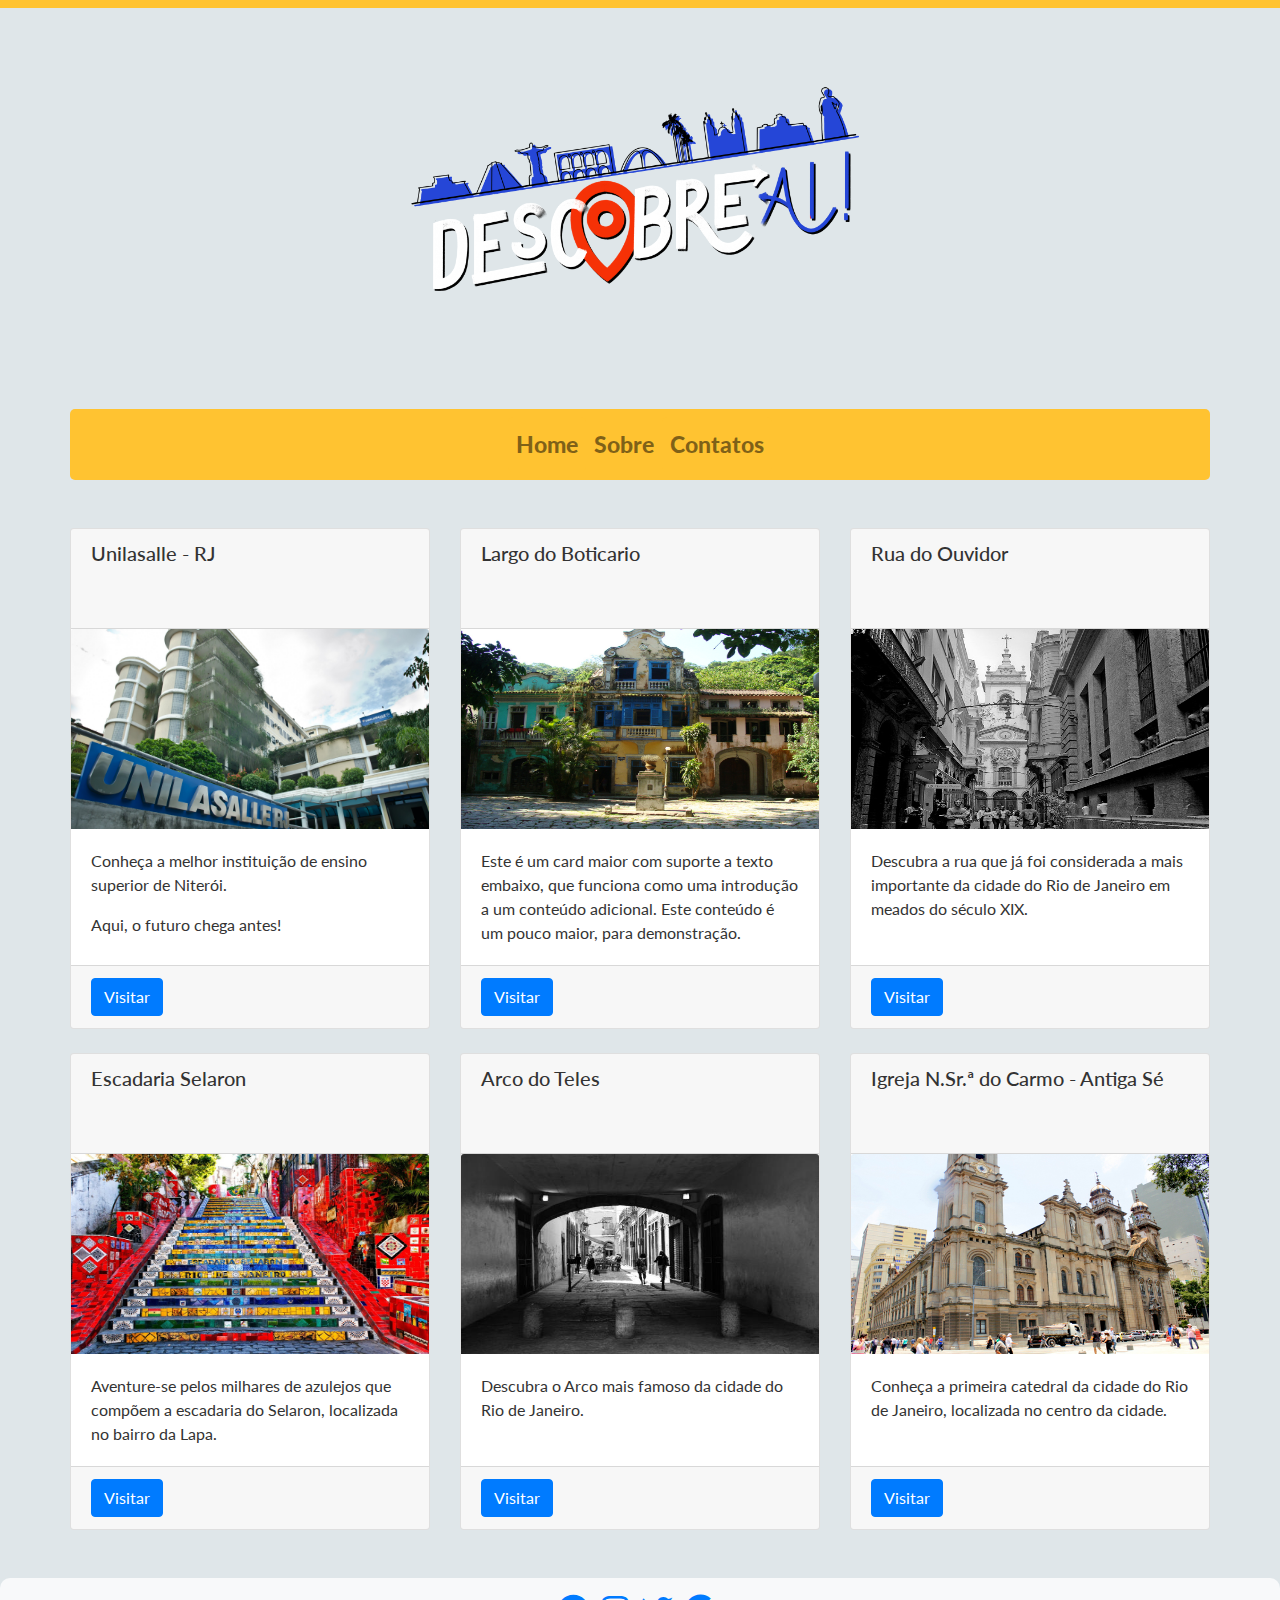
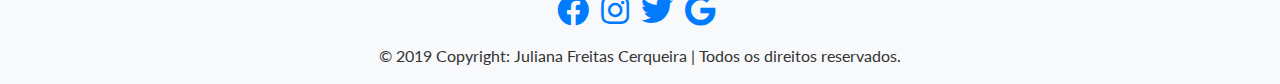
==== commit d857201f: "Fanalizado!!!!" ====
--- a/index.html
+++ b/index.html
@@ -43,7 +43,6 @@
           <li class="nav-item"><a class="nav-link" href="index.html" title="Home">Home</a></li>
           <li class="nav-item"><a class="nav-link" href="sobre.html" title="Sobre">Sobre</a></li>
           <li class="nav-item"><a class="nav-link" href="contato.html" title="Contatos">Contatos</a></li>
-          <li class="nav-item"><a class="nav-link" href="aplicativo.html" title="Aplicativo">Aplicativo</a></li>
         </ul>
       </div>
     </nav>  <!-- fim do menu -->
@@ -58,7 +57,8 @@
           <img class="card-img-top" src="img/unilasalle.png" alt="Imagem de capa do card" >
             <div class="card-body text-wrap text-truncate ">
               
-              <p class="card-text">Este é um card maior com suporte a texto embaixo, que funciona como uma introdução a um conteúdo adicional. Este conteúdo é um pouco maior, para demonstração.</p>
+              <p class="card-text">Conheça a melhor instituição de ensino superior de Niterói.</p>
+              <p class="card-text">Aqui, o futuro chega antes!</p>
             </div>
           <div class="card-footer">
               <a href="unilasalle.html" class="btn btn-primary">Visitar</a>
@@ -86,7 +86,7 @@
           <img class="card-img-top" src="img/ouvidor.png" alt="Imagem de capa do card">
             <div class="card-body text-wrap text-truncate ">
               
-              <p class="card-text">Este é um card maior com suporte a texto embaixo, que funciona como uma introdução a um conteúdo adicional. Este conteúdo é um pouco maior, para demonstração.</p>
+              <p class="card-text">Descubra a rua que já foi considerada a mais importante da cidade do Rio de Janeiro em meados do século XIX.</p>
             </div>
           <div class="card-footer">
               <a href="ouvidor.html" class="btn btn-primary">Visitar</a>
@@ -103,7 +103,7 @@
           </div>          
           <img class="card-img-top" src="img/selaron.png" alt="Imagem de capa do card" class="rounded-lg">
             <div class="card-body">
-              <p class="card-text">Este é um card maior com suporte a texto embaixo, que funciona como uma introdução a um conteúdo adicional. Este conteúdo é um pouco maior, para demonstração.</p>
+              <p class="card-text"> Aventure-se pelos milhares de azulejos que compõem a escadaria do Selaron, localizada no bairro da Lapa.</p>
             </div>
           <div class="card-footer">
               <a href="selaron.html" class="btn btn-primary">Visitar</a>
@@ -117,7 +117,7 @@
           <img class="card-img-top" src="img/arco_teles.png" alt="Imagem de capa do card">
             <div class="card-body">
               
-              <p class="card-text">Este é um card maior com suporte a texto embaixo, que funciona como uma introdução a um conteúdo adicional. Este conteúdo é um pouco maior, para demonstração.</p>
+              <p class="card-text">Descubra o Arco mais famoso da cidade do Rio de Janeiro. </p>
             </div>
           <div class="card-footer">
               <a href="arco_teles.html" class="btn btn-primary">Visitar</a>
@@ -131,7 +131,7 @@
           <img class="card-img-top" src="img/antiga_se.png" alt="Imagem de capa do card">
             <div class="card-body">
               
-              <p class="card-text">Este é um card maior com suporte a texto embaixo, que funciona como uma introdução a um conteúdo adicional. Este conteúdo é um pouco maior, para demonstração.</p>
+              <p class="card-text">Conheça a primeira catedral da cidade do Rio de Janeiro, localizada no centro da cidade. </p>
             </div>
           <div class="card-footer">
               <a href="igreja_se.html" class="btn btn-primary">Visitar</a>
